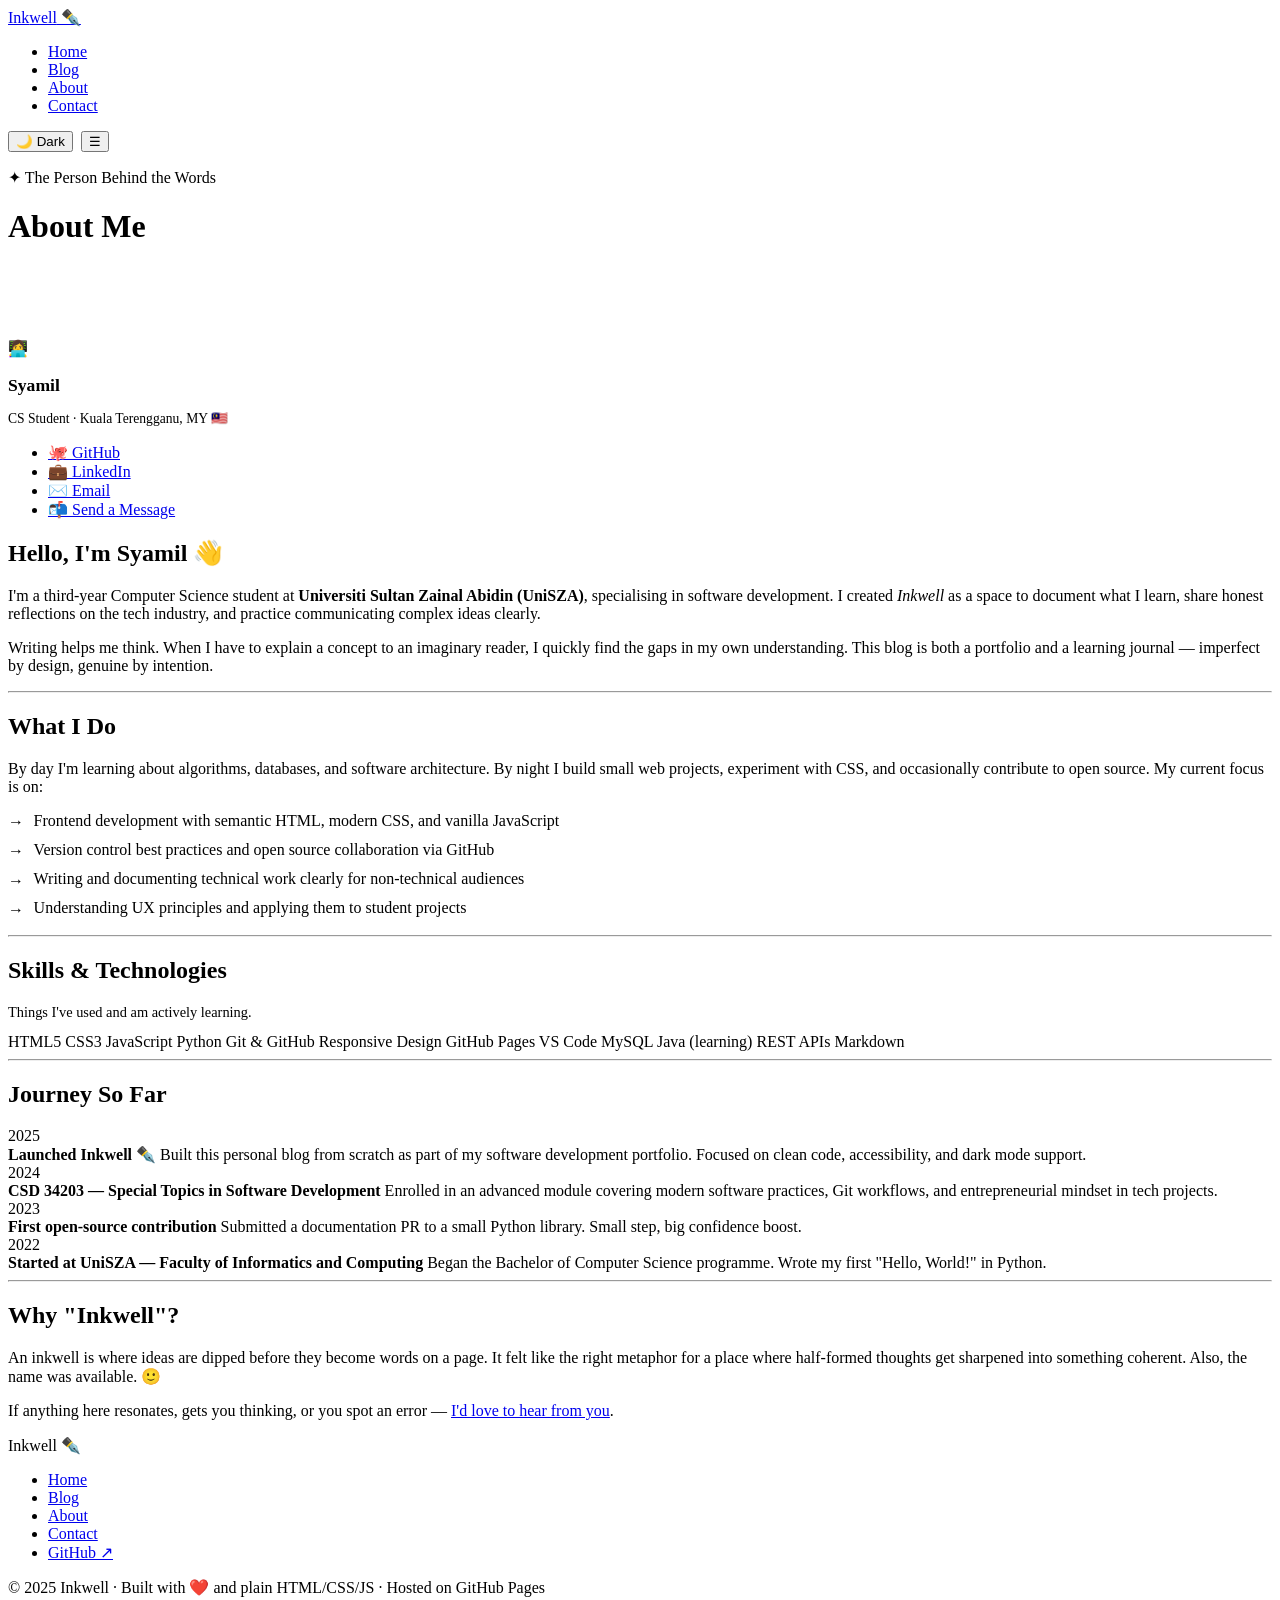
==== about.html @ 03e04a81 "Add files via upload" ====
<!DOCTYPE html>
<html lang="en" data-theme="light">
<head>
  <meta charset="UTF-8" />
  <meta name="viewport" content="width=device-width, initial-scale=1.0" />
  <meta name="description" content="About the author — Inkwell Personal Blog." />
  <title>About | Inkwell</title>
  <link rel="stylesheet" href="../css/style.css" />
  <link rel="icon" href="data:image/svg+xml,<svg xmlns='http://www.w3.org/2000/svg' viewBox='0 0 100 100'><text y='.9em' font-size='90'>✒️</text></svg>" />
</head>
<body>

  <!-- ═══ NAVBAR ═══════════════════════════════════════════ -->
  <nav class="navbar">
    <div class="nav-inner">
      <a href="../index.html" class="nav-logo">Ink<span>well</span> ✒️</a>
      <ul class="nav-links" id="navLinks">
        <li><a href="../index.html">Home</a></li>
        <li><a href="blog.html">Blog</a></li>
        <li><a href="about.html" class="active">About</a></li>
        <li><a href="contact.html">Contact</a></li>
      </ul>
      <div style="display:flex; align-items:center; gap:0.5rem;">
        <button class="theme-toggle" id="themeToggle" aria-label="Toggle dark mode">
          <span class="icon" id="themeIcon">🌙</span>
          <span id="themeLabel">Dark</span>
        </button>
        <button class="nav-hamburger" id="navHamburger" aria-label="Open menu" aria-expanded="false">☰</button>
      </div>
    </div>
  </nav>

  <main>
    <div class="page-container">

      <!-- Page Title -->
      <div style="margin-bottom: 3rem; padding-bottom: 1.5rem; border-bottom: 1px solid var(--border);">
        <p class="section-label">✦ The Person Behind the Words</p>
        <h1>About Me</h1>
      </div>

      <!-- About Grid -->
      <div class="about-grid">

        <!-- Left: Avatar + Social -->
        <aside class="about-avatar-wrap reveal">
          <div class="about-avatar">👩‍💻</div>
          <!-- Replace the emoji above with:
               <img src="../images/avatar.jpg" alt="Your Name" style="width:100%;border-radius:var(--radius);" />
          -->
          <p style="font-family: var(--font-display); font-size:1.1rem; font-weight:700; margin-bottom:0.2rem;">Syamil</p>
          <p style="font-size:0.85rem; color:var(--text-muted); margin-bottom:1rem;">CS Student · Kuala Terengganu, MY 🇲🇾</p>

          <ul class="about-social">
            <li><a href="https://github.com/syamil-khairil" target="_blank" rel="noopener">🐙 GitHub</a></li>
            <li><a href="https://linkedin.com/" target="_blank" rel="noopener">💼 LinkedIn</a></li>
            <li><a href="mailto:syamil-khairil@proton.me">✉️ Email</a></li>
            <li><a href="contact.html">📬 Send a Message</a></li>
          </ul>
        </aside>

        <!-- Right: Bio -->
        <section class="about-content">

          <!-- Introduction -->
          <div class="reveal">
            <h2>Hello, I'm Syamil 👋</h2>
            <p>
              I'm a third-year Computer Science student at <strong>Universiti Sultan Zainal Abidin (UniSZA)</strong>, 
              specialising in software development. I created <em>Inkwell</em> as a space to document what I learn, 
              share honest reflections on the tech industry, and practice communicating complex ideas clearly.
            </p>
            <p>
              Writing helps me think. When I have to explain a concept to an imaginary reader, 
              I quickly find the gaps in my own understanding. This blog is both a portfolio and a 
              learning journal — imperfect by design, genuine by intention.
            </p>
          </div>

          <hr class="divider" />

          <!-- What I Do -->
          <div class="reveal">
            <h2>What I Do</h2>
            <p>
              By day I'm learning about algorithms, databases, and software architecture. 
              By night I build small web projects, experiment with CSS, and occasionally 
              contribute to open source. My current focus is on:
            </p>
            <ul style="list-style:none; padding:0; display:flex; flex-direction:column; gap:0.6rem; margin:1rem 0;">
              <li style="display:flex;align-items:flex-start;gap:0.6rem;">
                <span style="color:var(--accent);margin-top:0.1rem;">→</span>
                <span>Frontend development with semantic HTML, modern CSS, and vanilla JavaScript</span>
              </li>
              <li style="display:flex;align-items:flex-start;gap:0.6rem;">
                <span style="color:var(--accent);margin-top:0.1rem;">→</span>
                <span>Version control best practices and open source collaboration via GitHub</span>
              </li>
              <li style="display:flex;align-items:flex-start;gap:0.6rem;">
                <span style="color:var(--accent);margin-top:0.1rem;">→</span>
                <span>Writing and documenting technical work clearly for non-technical audiences</span>
              </li>
              <li style="display:flex;align-items:flex-start;gap:0.6rem;">
                <span style="color:var(--accent);margin-top:0.1rem;">→</span>
                <span>Understanding UX principles and applying them to student projects</span>
              </li>
            </ul>
          </div>

          <hr class="divider" />

          <!-- Skills -->
          <div class="reveal">
            <h2>Skills &amp; Technologies</h2>
            <p class="text-muted" style="font-size:0.9rem; margin-bottom:0.75rem;">Things I've used and am actively learning.</p>
            <div class="skills-grid">
              <span class="skill-tag">HTML5</span>
              <span class="skill-tag">CSS3</span>
              <span class="skill-tag">JavaScript</span>
              <span class="skill-tag">Python</span>
              <span class="skill-tag">Git & GitHub</span>
              <span class="skill-tag">Responsive Design</span>
              <span class="skill-tag">GitHub Pages</span>
              <span class="skill-tag">VS Code</span>
              <span class="skill-tag">MySQL</span>
              <span class="skill-tag">Java (learning)</span>
              <span class="skill-tag">REST APIs</span>
              <span class="skill-tag">Markdown</span>
            </div>
          </div>

          <hr class="divider" />

          <!-- Timeline -->
          <div class="reveal">
            <h2>Journey So Far</h2>
            <div class="timeline">

              <div class="timeline-item">
                <span class="timeline-year">2025</span>
                <div class="timeline-dot"></div>
                <div class="timeline-body">
                  <strong>Launched Inkwell ✒️</strong>
                  <span>Built this personal blog from scratch as part of my software development portfolio. 
                  Focused on clean code, accessibility, and dark mode support.</span>
                </div>
              </div>

              <div class="timeline-item">
                <span class="timeline-year">2024</span>
                <div class="timeline-dot"></div>
                <div class="timeline-body">
                  <strong>CSD 34203 — Special Topics in Software Development</strong>
                  <span>Enrolled in an advanced module covering modern software practices, 
                  Git workflows, and entrepreneurial mindset in tech projects.</span>
                </div>
              </div>

              <div class="timeline-item">
                <span class="timeline-year">2023</span>
                <div class="timeline-dot"></div>
                <div class="timeline-body">
                  <strong>First open-source contribution</strong>
                  <span>Submitted a documentation PR to a small Python library. 
                  Small step, big confidence boost.</span>
                </div>
              </div>

              <div class="timeline-item">
                <span class="timeline-year">2022</span>
                <div class="timeline-dot"></div>
                <div class="timeline-body">
                  <strong>Started at UniSZA — Faculty of Informatics and Computing</strong>
                  <span>Began the Bachelor of Computer Science programme. 
                  Wrote my first "Hello, World!" in Python.</span>
                </div>
              </div>

            </div>
          </div>

          <hr class="divider" />

          <!-- Why This Blog -->
          <div class="reveal">
            <h2>Why "Inkwell"?</h2>
            <p>
              An inkwell is where ideas are dipped before they become words on a page. 
              It felt like the right metaphor for a place where half-formed thoughts get 
              sharpened into something coherent. Also, the name was available. 🙂
            </p>
            <p>
              If anything here resonates, gets you thinking, or you spot an error — 
              <a href="contact.html">I'd love to hear from you</a>.
            </p>
          </div>

        </section>
      </div><!-- /about-grid -->
    </div><!-- /page-container -->
  </main>

  <!-- ═══ FOOTER ═══════════════════════════════════════════ -->
  <footer>
    <div class="footer-inner">
      <span class="footer-logo">Ink<span>well</span> ✒️</span>
      <ul class="footer-links">
        <li><a href="../index.html">Home</a></li>
        <li><a href="blog.html">Blog</a></li>
        <li><a href="about.html">About</a></li>
        <li><a href="contact.html">Contact</a></li>
        <li><a href="https://github.com/" target="_blank" rel="noopener">GitHub ↗</a></li>
      </ul>
      <p class="footer-copy">© 2025 Inkwell · Built with ❤️ and plain HTML/CSS/JS · Hosted on GitHub Pages</p>
    </div>
  </footer>

  <script src="../js/main.js"></script>
</body>
</html>
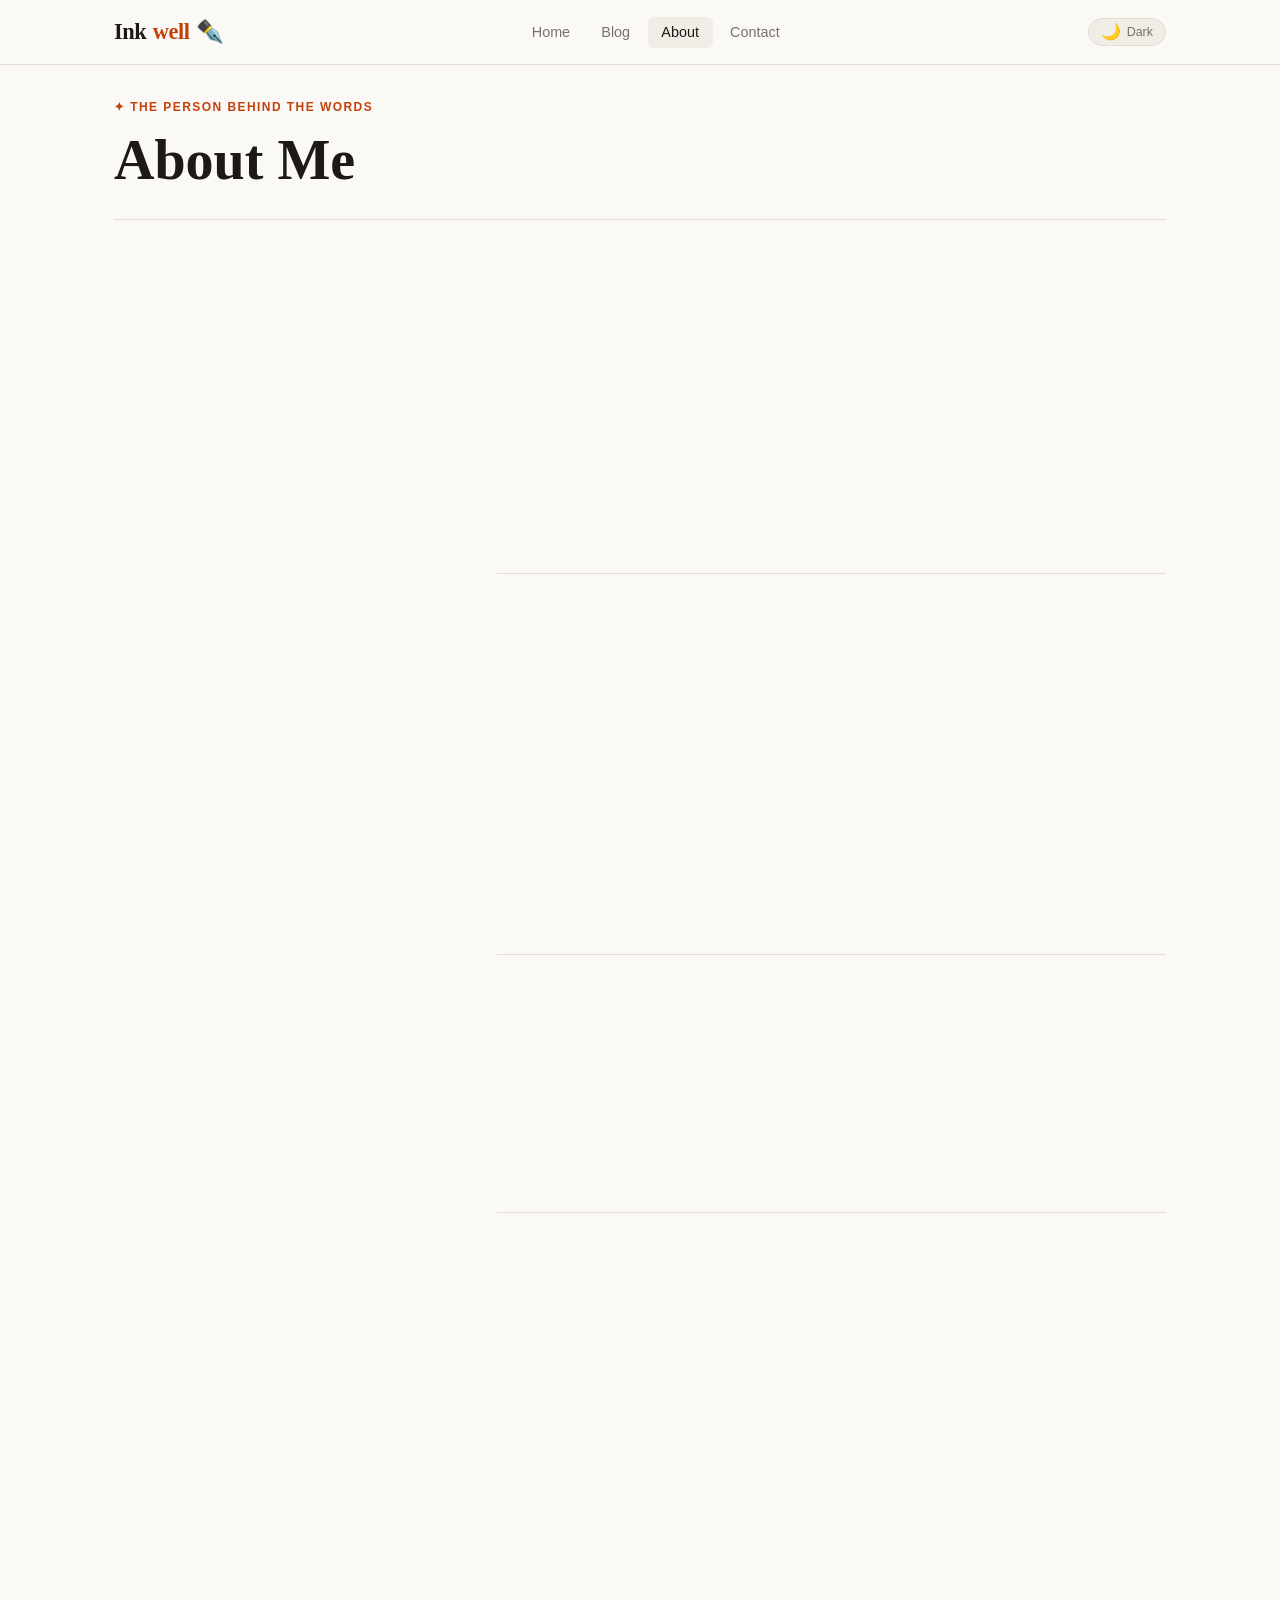
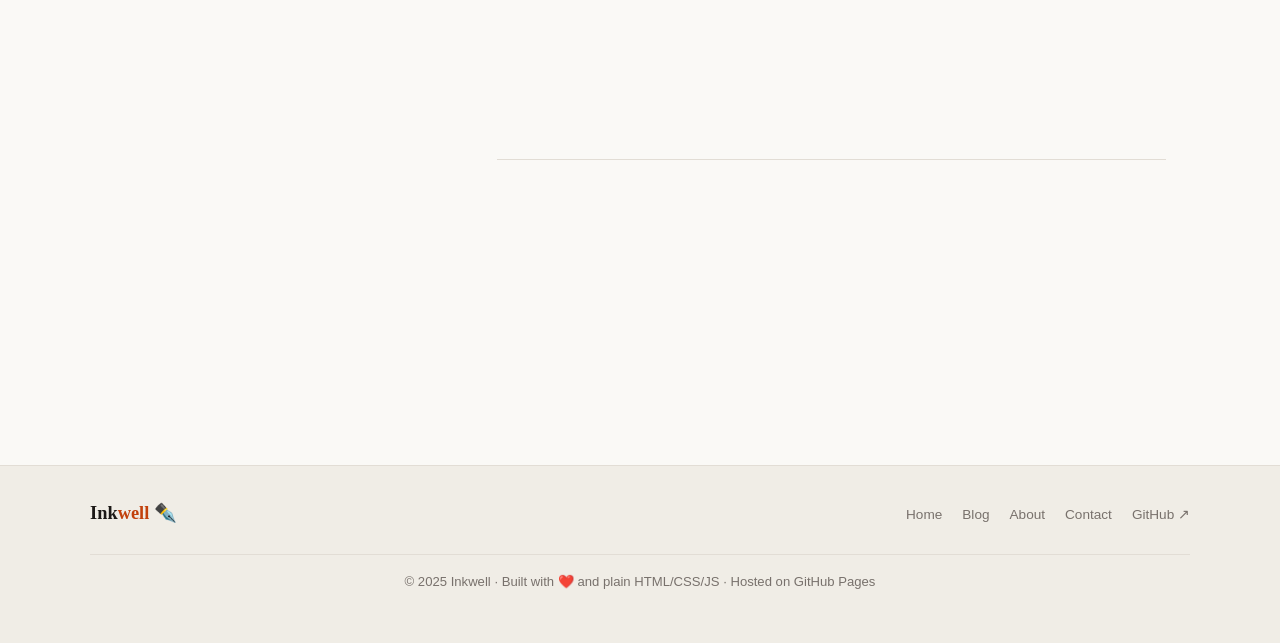
==== commit a2c2381c: "Update about.html" ====
--- a/about.html
+++ b/about.html
@@ -5,7 +5,7 @@
   <meta name="viewport" content="width=device-width, initial-scale=1.0" />
   <meta name="description" content="About the author — Inkwell Personal Blog." />
   <title>About | Inkwell</title>
-  <link rel="stylesheet" href="../css/style.css" />
+  <link rel="stylesheet" href="style.css" />
   <link rel="icon" href="data:image/svg+xml,<svg xmlns='http://www.w3.org/2000/svg' viewBox='0 0 100 100'><text y='.9em' font-size='90'>✒️</text></svg>" />
 </head>
 <body>
--- a/style.css
+++ b/style.css
@@ -0,0 +1,806 @@
+/* ============================================================
+   INKWELL — Personal Blog
+   style.css | Main Stylesheet
+   ============================================================ */
+
+/* ---------- Google Fonts ---------- */
+@import url('https://fonts.googleapis.com/css2?family=Playfair+Display:ital,wght@0,400;0,700;1,400&family=DM+Sans:ital,opsz,wght@0,9..40,300;0,9..40,400;0,9..40,500;1,9..40,300&display=swap');
+
+/* ---------- CSS Variables (Light Theme) ---------- */
+:root {
+  --bg:           #faf9f6;
+  --bg-alt:       #f0ede6;
+  --surface:      #ffffff;
+  --border:       #e2ddd5;
+  --text:         #1c1917;
+  --text-muted:   #78716c;
+  --accent:       #c2410c;       /* warm terracotta */
+  --accent-light: #fed7aa;
+  --accent-hover: #9a3412;
+  --nav-bg:       rgba(250, 249, 246, 0.92);
+  --shadow-sm:    0 1px 3px rgba(0,0,0,0.07), 0 1px 2px rgba(0,0,0,0.05);
+  --shadow-md:    0 4px 16px rgba(0,0,0,0.08);
+  --shadow-lg:    0 10px 40px rgba(0,0,0,0.10);
+  --radius:       10px;
+  --font-display: 'Playfair Display', Georgia, serif;
+  --font-body:    'DM Sans', 'Segoe UI', sans-serif;
+  --transition:   0.25s cubic-bezier(0.4, 0, 0.2, 1);
+  --max-width:    1100px;
+}
+
+/* ---------- Dark Theme ---------- */
+[data-theme="dark"] {
+  --bg:           #0f0e0c;
+  --bg-alt:       #1c1a17;
+  --surface:      #252320;
+  --border:       #38352f;
+  --text:         #f5f0eb;
+  --text-muted:   #a8a09a;
+  --accent:       #fb923c;
+  --accent-light: #431407;
+  --accent-hover: #fdba74;
+  --nav-bg:       rgba(15, 14, 12, 0.92);
+  --shadow-sm:    0 1px 3px rgba(0,0,0,0.3);
+  --shadow-md:    0 4px 16px rgba(0,0,0,0.4);
+  --shadow-lg:    0 10px 40px rgba(0,0,0,0.5);
+}
+
+/* ---------- Reset & Base ---------- */
+*, *::before, *::after { box-sizing: border-box; margin: 0; padding: 0; }
+
+html {
+  scroll-behavior: smooth;
+  font-size: 16px;
+}
+
+body {
+  font-family: var(--font-body);
+  background-color: var(--bg);
+  color: var(--text);
+  line-height: 1.7;
+  transition: background-color var(--transition), color var(--transition);
+  min-height: 100vh;
+  display: flex;
+  flex-direction: column;
+}
+
+img { max-width: 100%; display: block; }
+a  { color: var(--accent); text-decoration: none; transition: color var(--transition); }
+a:hover { color: var(--accent-hover); }
+
+/* ---------- Typography ---------- */
+h1, h2, h3, h4 {
+  font-family: var(--font-display);
+  line-height: 1.25;
+  color: var(--text);
+}
+h1 { font-size: clamp(2rem, 5vw, 3.5rem); }
+h2 { font-size: clamp(1.5rem, 3.5vw, 2.25rem); }
+h3 { font-size: clamp(1.15rem, 2.5vw, 1.5rem); }
+
+p { margin-bottom: 1.1rem; color: var(--text); }
+
+/* ---------- Navigation ---------- */
+.navbar {
+  position: sticky;
+  top: 0;
+  z-index: 100;
+  background: var(--nav-bg);
+  backdrop-filter: blur(12px);
+  -webkit-backdrop-filter: blur(12px);
+  border-bottom: 1px solid var(--border);
+  transition: background var(--transition);
+}
+
+.nav-inner {
+  max-width: var(--max-width);
+  margin: 0 auto;
+  padding: 0 1.5rem;
+  height: 64px;
+  display: flex;
+  align-items: center;
+  justify-content: space-between;
+  gap: 1rem;
+}
+
+.nav-logo {
+  font-family: var(--font-display);
+  font-size: 1.4rem;
+  font-weight: 700;
+  color: var(--text);
+  letter-spacing: -0.02em;
+  display: flex;
+  align-items: center;
+  gap: 0.4rem;
+}
+.nav-logo span { color: var(--accent); }
+
+.nav-links {
+  display: flex;
+  align-items: center;
+  gap: 0.25rem;
+  list-style: none;
+}
+
+.nav-links a {
+  color: var(--text-muted);
+  font-size: 0.9rem;
+  font-weight: 500;
+  padding: 0.45rem 0.85rem;
+  border-radius: 6px;
+  transition: all var(--transition);
+}
+.nav-links a:hover,
+.nav-links a.active {
+  color: var(--text);
+  background: var(--bg-alt);
+}
+
+/* Dark mode toggle */
+.theme-toggle {
+  background: var(--bg-alt);
+  border: 1px solid var(--border);
+  border-radius: 50px;
+  cursor: pointer;
+  padding: 0.3rem 0.75rem;
+  display: flex;
+  align-items: center;
+  gap: 0.35rem;
+  font-size: 0.78rem;
+  font-family: var(--font-body);
+  font-weight: 500;
+  color: var(--text-muted);
+  transition: all var(--transition);
+  white-space: nowrap;
+  flex-shrink: 0;
+}
+.theme-toggle:hover {
+  background: var(--border);
+  color: var(--text);
+}
+.theme-toggle .icon { font-size: 1rem; line-height: 1; }
+
+/* Hamburger */
+.nav-hamburger {
+  display: none;
+  background: none;
+  border: none;
+  cursor: pointer;
+  color: var(--text);
+  font-size: 1.4rem;
+  padding: 0.25rem;
+}
+
+/* ---------- Page Wrapper ---------- */
+main { flex: 1; }
+
+.page-container {
+  max-width: var(--max-width);
+  margin: 0 auto;
+  padding: 2rem 1.5rem 4rem;
+}
+
+/* ---------- Hero (Home) ---------- */
+.hero {
+  background: var(--bg-alt);
+  border-bottom: 1px solid var(--border);
+  padding: 5rem 1.5rem;
+  text-align: center;
+}
+
+.hero-inner {
+  max-width: 700px;
+  margin: 0 auto;
+}
+
+.hero-tag {
+  display: inline-block;
+  background: var(--accent-light);
+  color: var(--accent);
+  font-size: 0.75rem;
+  font-weight: 600;
+  letter-spacing: 0.1em;
+  text-transform: uppercase;
+  padding: 0.3rem 0.9rem;
+  border-radius: 50px;
+  margin-bottom: 1.5rem;
+}
+
+.hero h1 {
+  margin-bottom: 1rem;
+  letter-spacing: -0.03em;
+}
+
+.hero h1 em {
+  font-style: italic;
+  color: var(--accent);
+}
+
+.hero-sub {
+  font-size: 1.1rem;
+  color: var(--text-muted);
+  max-width: 500px;
+  margin: 0 auto 2rem;
+  line-height: 1.8;
+}
+
+.hero-cta {
+  display: inline-flex;
+  align-items: center;
+  gap: 0.5rem;
+  background: var(--accent);
+  color: #fff;
+  padding: 0.75rem 1.75rem;
+  border-radius: var(--radius);
+  font-weight: 500;
+  font-size: 0.95rem;
+  transition: all var(--transition);
+  box-shadow: var(--shadow-sm);
+}
+.hero-cta:hover {
+  background: var(--accent-hover);
+  color: #fff;
+  box-shadow: var(--shadow-md);
+  transform: translateY(-2px);
+}
+
+/* ---------- Section Titles ---------- */
+.section-label {
+  font-size: 0.75rem;
+  font-weight: 600;
+  letter-spacing: 0.12em;
+  text-transform: uppercase;
+  color: var(--accent);
+  margin-bottom: 0.5rem;
+}
+
+.section-title {
+  margin-bottom: 0.5rem;
+}
+
+.section-sub {
+  color: var(--text-muted);
+  font-size: 1rem;
+  margin-bottom: 2.5rem;
+}
+
+/* ---------- Blog Cards Grid ---------- */
+.cards-grid {
+  display: grid;
+  grid-template-columns: repeat(auto-fill, minmax(300px, 1fr));
+  gap: 1.5rem;
+}
+
+.card {
+  background: var(--surface);
+  border: 1px solid var(--border);
+  border-radius: var(--radius);
+  overflow: hidden;
+  transition: all var(--transition);
+  display: flex;
+  flex-direction: column;
+  box-shadow: var(--shadow-sm);
+}
+.card:hover {
+  box-shadow: var(--shadow-lg);
+  transform: translateY(-4px);
+  border-color: var(--accent);
+}
+
+.card-img {
+  width: 100%;
+  aspect-ratio: 16/9;
+  object-fit: cover;
+  background: var(--bg-alt);
+  display: flex;
+  align-items: center;
+  justify-content: center;
+  font-size: 3rem;
+  min-height: 160px;
+}
+
+.card-body { padding: 1.35rem; flex: 1; display: flex; flex-direction: column; }
+
+.card-category {
+  font-size: 0.7rem;
+  font-weight: 700;
+  letter-spacing: 0.1em;
+  text-transform: uppercase;
+  color: var(--accent);
+  margin-bottom: 0.5rem;
+}
+
+.card-title {
+  font-family: var(--font-display);
+  font-size: 1.15rem;
+  font-weight: 700;
+  margin-bottom: 0.6rem;
+  color: var(--text);
+  line-height: 1.35;
+}
+
+.card-excerpt {
+  font-size: 0.88rem;
+  color: var(--text-muted);
+  line-height: 1.65;
+  flex: 1;
+  margin-bottom: 1rem;
+}
+
+.card-meta {
+  display: flex;
+  align-items: center;
+  justify-content: space-between;
+  font-size: 0.78rem;
+  color: var(--text-muted);
+  padding-top: 0.85rem;
+  border-top: 1px solid var(--border);
+}
+
+.card-meta a {
+  color: var(--accent);
+  font-weight: 500;
+}
+.card-meta a:hover { text-decoration: underline; }
+
+/* ---------- Featured Post (Home) ---------- */
+.featured-post {
+  background: var(--surface);
+  border: 1px solid var(--border);
+  border-radius: var(--radius);
+  overflow: hidden;
+  display: grid;
+  grid-template-columns: 1fr 1.2fr;
+  box-shadow: var(--shadow-md);
+  margin-bottom: 3rem;
+}
+
+.featured-img {
+  background: var(--bg-alt);
+  display: flex;
+  align-items: center;
+  justify-content: center;
+  font-size: 5rem;
+  min-height: 280px;
+}
+
+.featured-body { padding: 2rem; }
+
+.featured-tag {
+  display: inline-block;
+  background: var(--accent-light);
+  color: var(--accent);
+  font-size: 0.7rem;
+  font-weight: 700;
+  letter-spacing: 0.1em;
+  text-transform: uppercase;
+  padding: 0.25rem 0.75rem;
+  border-radius: 50px;
+  margin-bottom: 1rem;
+}
+
+.featured-title {
+  font-size: clamp(1.35rem, 2.5vw, 1.9rem);
+  margin-bottom: 0.75rem;
+  line-height: 1.3;
+}
+
+.featured-excerpt {
+  color: var(--text-muted);
+  font-size: 0.95rem;
+  margin-bottom: 1.25rem;
+}
+
+.btn {
+  display: inline-flex;
+  align-items: center;
+  gap: 0.4rem;
+  padding: 0.6rem 1.25rem;
+  border-radius: 7px;
+  font-size: 0.88rem;
+  font-weight: 500;
+  transition: all var(--transition);
+  cursor: pointer;
+  border: none;
+  font-family: var(--font-body);
+}
+
+.btn-primary {
+  background: var(--accent);
+  color: #fff;
+}
+.btn-primary:hover {
+  background: var(--accent-hover);
+  color: #fff;
+  transform: translateY(-1px);
+  box-shadow: var(--shadow-md);
+}
+
+.btn-outline {
+  background: transparent;
+  color: var(--accent);
+  border: 1.5px solid var(--accent);
+}
+.btn-outline:hover {
+  background: var(--accent);
+  color: #fff;
+}
+
+/* ---------- About Page ---------- */
+.about-grid {
+  display: grid;
+  grid-template-columns: 1fr 2fr;
+  gap: 3rem;
+  align-items: start;
+}
+
+.about-avatar-wrap {
+  position: sticky;
+  top: 90px;
+}
+
+.about-avatar {
+  width: 100%;
+  aspect-ratio: 1;
+  max-width: 260px;
+  border-radius: var(--radius);
+  background: var(--bg-alt);
+  border: 1px solid var(--border);
+  display: flex;
+  align-items: center;
+  justify-content: center;
+  font-size: 5rem;
+  margin-bottom: 1.25rem;
+  box-shadow: var(--shadow-md);
+}
+
+.about-social {
+  list-style: none;
+  display: flex;
+  flex-direction: column;
+  gap: 0.6rem;
+}
+
+.about-social a {
+  display: flex;
+  align-items: center;
+  gap: 0.6rem;
+  font-size: 0.88rem;
+  color: var(--text-muted);
+  padding: 0.5rem 0.75rem;
+  border-radius: 7px;
+  border: 1px solid var(--border);
+  background: var(--surface);
+  transition: all var(--transition);
+}
+.about-social a:hover {
+  color: var(--accent);
+  border-color: var(--accent);
+  background: var(--bg-alt);
+}
+
+.about-content h2 {
+  margin-bottom: 0.75rem;
+  margin-top: 2rem;
+}
+.about-content h2:first-child { margin-top: 0; }
+
+.skills-grid {
+  display: flex;
+  flex-wrap: wrap;
+  gap: 0.5rem;
+  margin-top: 1rem;
+}
+
+.skill-tag {
+  background: var(--bg-alt);
+  border: 1px solid var(--border);
+  color: var(--text);
+  font-size: 0.82rem;
+  font-weight: 500;
+  padding: 0.35rem 0.85rem;
+  border-radius: 50px;
+  transition: all var(--transition);
+}
+.skill-tag:hover {
+  border-color: var(--accent);
+  color: var(--accent);
+  background: var(--accent-light);
+}
+
+/* Timeline */
+.timeline { margin-top: 1rem; }
+.timeline-item {
+  display: grid;
+  grid-template-columns: 130px 1fr;
+  gap: 1.25rem;
+  padding-bottom: 1.75rem;
+  position: relative;
+}
+.timeline-item:not(:last-child)::after {
+  content: '';
+  position: absolute;
+  left: 130px;
+  top: 0.5rem;
+  bottom: 0;
+  width: 1px;
+  background: var(--border);
+  transform: translateX(-50%);
+}
+.timeline-year {
+  font-size: 0.8rem;
+  color: var(--text-muted);
+  font-weight: 500;
+  padding-top: 0.1rem;
+  text-align: right;
+  padding-right: 1.25rem;
+}
+.timeline-dot {
+  position: absolute;
+  left: 130px;
+  top: 0.3rem;
+  width: 10px;
+  height: 10px;
+  background: var(--accent);
+  border-radius: 50%;
+  transform: translateX(-50%);
+}
+.timeline-body strong { font-family: var(--font-display); font-size: 1rem; }
+.timeline-body span { font-size: 0.85rem; color: var(--text-muted); display: block; }
+
+/* ---------- Blog Page ---------- */
+.blog-header {
+  background: var(--bg-alt);
+  border-bottom: 1px solid var(--border);
+  padding: 3.5rem 1.5rem 2.5rem;
+}
+
+.blog-header-inner {
+  max-width: var(--max-width);
+  margin: 0 auto;
+}
+
+.filter-bar {
+  display: flex;
+  gap: 0.5rem;
+  flex-wrap: wrap;
+  margin-top: 1.75rem;
+}
+
+.filter-btn {
+  background: var(--surface);
+  border: 1px solid var(--border);
+  color: var(--text-muted);
+  font-size: 0.82rem;
+  font-weight: 500;
+  padding: 0.4rem 0.95rem;
+  border-radius: 50px;
+  cursor: pointer;
+  font-family: var(--font-body);
+  transition: all var(--transition);
+}
+.filter-btn:hover, .filter-btn.active {
+  background: var(--accent);
+  border-color: var(--accent);
+  color: #fff;
+}
+
+/* Article full page */
+.article-header { margin-bottom: 2.5rem; padding-bottom: 2rem; border-bottom: 1px solid var(--border); }
+.article-header .card-category { font-size: 0.8rem; margin-bottom: 0.75rem; }
+.article-header h1 { margin-bottom: 1rem; }
+.article-meta { color: var(--text-muted); font-size: 0.88rem; display: flex; gap: 1.25rem; flex-wrap: wrap; }
+
+.article-body { max-width: 720px; }
+.article-body p { font-size: 1.05rem; line-height: 1.85; }
+.article-body h2 { margin: 2rem 0 0.75rem; }
+.article-body h3 { margin: 1.5rem 0 0.5rem; }
+.article-body blockquote {
+  border-left: 3px solid var(--accent);
+  padding: 0.75rem 1.25rem;
+  background: var(--bg-alt);
+  border-radius: 0 var(--radius) var(--radius) 0;
+  margin: 1.5rem 0;
+  color: var(--text-muted);
+  font-style: italic;
+  font-family: var(--font-display);
+}
+.article-body code {
+  background: var(--bg-alt);
+  border: 1px solid var(--border);
+  border-radius: 4px;
+  padding: 0.15em 0.45em;
+  font-size: 0.88em;
+}
+
+/* ---------- Contact Page ---------- */
+.contact-grid {
+  display: grid;
+  grid-template-columns: 1fr 1.5fr;
+  gap: 3rem;
+  align-items: start;
+}
+
+.contact-info h3 { font-size: 1.25rem; margin-bottom: 0.5rem; }
+.contact-info p  { color: var(--text-muted); font-size: 0.95rem; }
+
+.contact-item {
+  display: flex;
+  align-items: center;
+  gap: 0.85rem;
+  padding: 0.9rem 1rem;
+  background: var(--surface);
+  border: 1px solid var(--border);
+  border-radius: var(--radius);
+  margin-top: 1rem;
+  transition: all var(--transition);
+}
+.contact-item:hover { border-color: var(--accent); box-shadow: var(--shadow-sm); }
+.contact-icon { font-size: 1.3rem; }
+.contact-detail strong { font-size: 0.85rem; display: block; }
+.contact-detail span  { font-size: 0.82rem; color: var(--text-muted); }
+
+/* Form */
+.contact-form {
+  background: var(--surface);
+  border: 1px solid var(--border);
+  border-radius: var(--radius);
+  padding: 2rem;
+  box-shadow: var(--shadow-md);
+}
+
+.form-group { margin-bottom: 1.25rem; }
+
+.form-group label {
+  display: block;
+  font-size: 0.85rem;
+  font-weight: 500;
+  margin-bottom: 0.45rem;
+  color: var(--text);
+}
+
+.form-group input,
+.form-group textarea,
+.form-group select {
+  width: 100%;
+  background: var(--bg);
+  border: 1.5px solid var(--border);
+  border-radius: 8px;
+  padding: 0.7rem 1rem;
+  font-family: var(--font-body);
+  font-size: 0.92rem;
+  color: var(--text);
+  transition: border-color var(--transition), box-shadow var(--transition);
+  outline: none;
+  resize: vertical;
+}
+
+.form-group input:focus,
+.form-group textarea:focus,
+.form-group select:focus {
+  border-color: var(--accent);
+  box-shadow: 0 0 0 3px var(--accent-light);
+}
+
+.form-row { display: grid; grid-template-columns: 1fr 1fr; gap: 1rem; }
+
+.form-success {
+  display: none;
+  text-align: center;
+  padding: 2rem;
+}
+.form-success .check { font-size: 3rem; margin-bottom: 0.75rem; }
+.form-success h3 { margin-bottom: 0.5rem; }
+.form-success p { color: var(--text-muted); }
+
+/* ---------- Footer ---------- */
+footer {
+  background: var(--bg-alt);
+  border-top: 1px solid var(--border);
+  padding: 2rem 1.5rem;
+}
+
+.footer-inner {
+  max-width: var(--max-width);
+  margin: 0 auto;
+  display: flex;
+  align-items: center;
+  justify-content: space-between;
+  gap: 1rem;
+  flex-wrap: wrap;
+}
+
+.footer-logo {
+  font-family: var(--font-display);
+  font-size: 1.15rem;
+  font-weight: 700;
+  color: var(--text);
+}
+.footer-logo span { color: var(--accent); }
+
+.footer-links {
+  display: flex;
+  gap: 1.25rem;
+  list-style: none;
+}
+.footer-links a {
+  font-size: 0.85rem;
+  color: var(--text-muted);
+  transition: color var(--transition);
+}
+.footer-links a:hover { color: var(--accent); }
+
+.footer-copy {
+  font-size: 0.82rem;
+  color: var(--text-muted);
+  width: 100%;
+  text-align: center;
+  padding-top: 1rem;
+  border-top: 1px solid var(--border);
+  margin-top: 0.5rem;
+}
+
+/* ---------- Utilities ---------- */
+.divider { border: none; border-top: 1px solid var(--border); margin: 2.5rem 0; }
+.text-muted { color: var(--text-muted); }
+.mt-4 { margin-top: 2rem; }
+.mb-2 { margin-bottom: 1rem; }
+
+/* ---------- Responsive ---------- */
+@media (max-width: 768px) {
+  .nav-links {
+    display: none;
+    position: fixed;
+    top: 64px;
+    left: 0; right: 0;
+    background: var(--nav-bg);
+    backdrop-filter: blur(12px);
+    border-bottom: 1px solid var(--border);
+    flex-direction: column;
+    padding: 1rem;
+    gap: 0.25rem;
+    z-index: 99;
+  }
+  .nav-links.open { display: flex; }
+  .nav-links a { padding: 0.75rem 1rem; font-size: 1rem; }
+  .nav-hamburger { display: block; }
+
+  .featured-post { grid-template-columns: 1fr; }
+  .featured-img  { min-height: 180px; }
+
+  .about-grid    { grid-template-columns: 1fr; }
+  .about-avatar-wrap { position: static; display: flex; flex-direction: column; align-items: center; }
+  .about-avatar  { max-width: 180px; }
+  .about-social  { flex-direction: row; flex-wrap: wrap; }
+
+  .contact-grid  { grid-template-columns: 1fr; }
+  .form-row      { grid-template-columns: 1fr; }
+
+  .timeline-item { grid-template-columns: 80px 1fr; }
+  .timeline-item:not(:last-child)::after { left: 80px; }
+  .timeline-dot  { left: 80px; }
+
+  .footer-inner  { flex-direction: column; text-align: center; }
+  .footer-links  { justify-content: center; }
+
+  .cards-grid    { grid-template-columns: 1fr; }
+  .hero          { padding: 3rem 1.5rem; }
+}
+
+@media (max-width: 480px) {
+  .timeline-item { grid-template-columns: 1fr; }
+  .timeline-year { text-align: left; padding-right: 0; }
+  .timeline-item:not(:last-child)::after { display: none; }
+  .timeline-dot  { display: none; }
+}
+
+/* ---------- Scroll Reveal Animation ---------- */
+.reveal {
+  opacity: 0;
+  transform: translateY(20px);
+  transition: opacity 0.6s ease, transform 0.6s ease;
+}
+.reveal.visible {
+  opacity: 1;
+  transform: translateY(0);
+}
